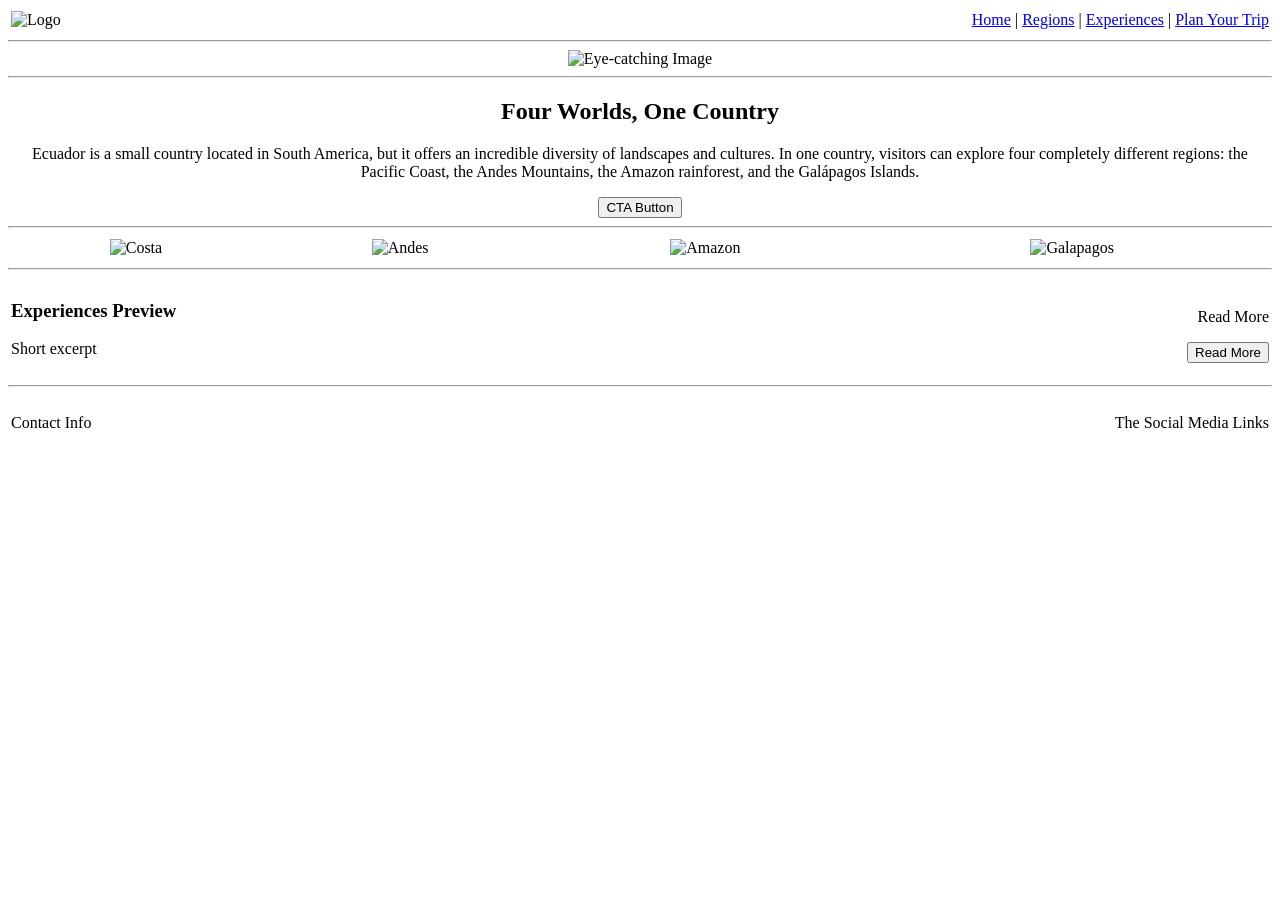
==== docs/Saldarriaga's Main Page.html @ 3597ccd0 "Add files via upload" ====
<!DOCTYPE html>
<html>
<head>
    <title>Home Page Wireframe</title>
</head>

<body>

    <!-- Page Header -->
    <table width="100%">
        <tr>
            <td>
                <img src="images/logo.png" alt="Logo" width="100">
            </td>
            <td align="right">
                <a href="#">Home</a> |
                <a href="#">Regions</a> |
                <a href="#">Experiences</a> |
                <a href="#">Plan Your Trip</a>
            </td>
        </tr>
    </table>

    <hr>

    <!-- The Hero/Eyecathing Image -->
    <div align="center">
        <img src="images/le Hero.png" alt="Eye-catching Image" width="600">
    </div>

    <hr>

    <!-- Introduction -->
    <div align="center">
        <h2>Four Worlds, One Country</h2>
        <p>Ecuador is a small country located in South America, but it offers an incredible diversity of landscapes and cultures. In one country, visitors can explore four completely different regions: the Pacific Coast, the Andes Mountains, the Amazon rainforest, and the Galápagos Islands.</p>
        <button>CTA Button</button>
    </div>

    <hr>

    <!-- These are the row of images -->
    <table width="100%">
        <tr align="center">
            <td>
                <img src="images/costa.png" alt="Costa" width="120"><br> 
            </td>
            <td>
                <img src="images/andes.png" alt="Andes" width="120"><br>
            </td>
            <td>
                <img src="images/amazon.png" alt="Amazon" width="120"><br>
            </td>
            <td>
                <img src="images/galapogos.png" alt="Galapagos" width="120"><br>
            </td>
        </tr>
    </table>

    <hr>

    <!-- The Experiences Section -->
    <table width="100%">
        <tr>
            <td>
                <h3>Experiences Preview</h3>
                <p>Short excerpt</p>
            </td>
            <td align="right">
                <p>Read More</p>
                <button>Read More</button>
            </td>
        </tr>
    </table>

    <hr>

    <!-- Footer -->
    <table width="100%">
        <tr>
            <td>
                <p>Contact Info</p>
            </td>
            <td align="right">
                <p>The Social Media Links</p>
            </td>
        </tr>
    </table>

</body>
</html>
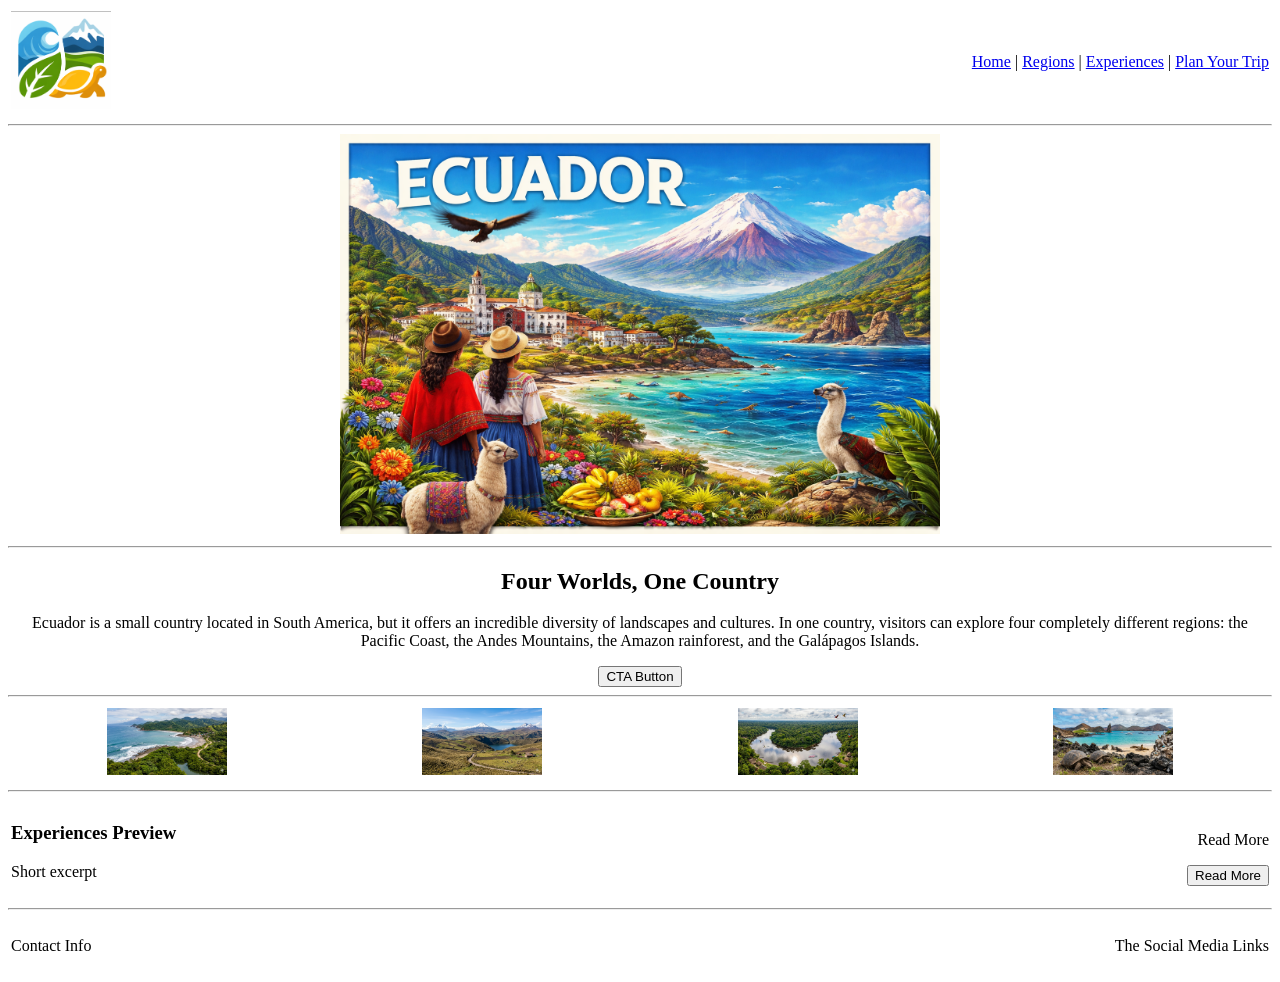
==== commit c2d2c376: "Update Saldarriaga's Main Page.html" ====
--- a/docs/Saldarriaga's Main Page.html
+++ b/docs/Saldarriaga's Main Page.html
@@ -10,7 +10,7 @@
     <table width="100%">
         <tr>
             <td>
-                <img src="images/logo.png" alt="Logo" width="100">
+                <img src="subpages/logo.png" alt="Logo" width="100">
             </td>
             <td align="right">
                 <a href="#">Home</a> |
@@ -25,7 +25,7 @@
 
     <!-- The Hero/Eyecathing Image -->
     <div align="center">
-        <img src="images/le Hero.png" alt="Eye-catching Image" width="600">
+        <img src="subpages/le Hero.png" alt="Eye-catching Image" width="600">
     </div>
 
     <hr>
@@ -43,16 +43,16 @@
     <table width="100%">
         <tr align="center">
             <td>
-                <img src="images/costa.png" alt="Costa" width="120"><br> 
+                <img src="subpages/costa.png" alt="Costa" width="120"><br> 
             </td>
             <td>
-                <img src="images/andes.png" alt="Andes" width="120"><br>
+                <img src="subpages/andes.png" alt="Andes" width="120"><br>
             </td>
             <td>
-                <img src="images/amazon.png" alt="Amazon" width="120"><br>
+                <img src="subpages/amazon.png" alt="Amazon" width="120"><br>
             </td>
             <td>
-                <img src="images/galapogos.png" alt="Galapagos" width="120"><br>
+                <img src="subpages/galapogos.png" alt="Galapagos" width="120"><br>
             </td>
         </tr>
     </table>
@@ -88,4 +88,4 @@
     </table>
 
 </body>
-</html>+</html>
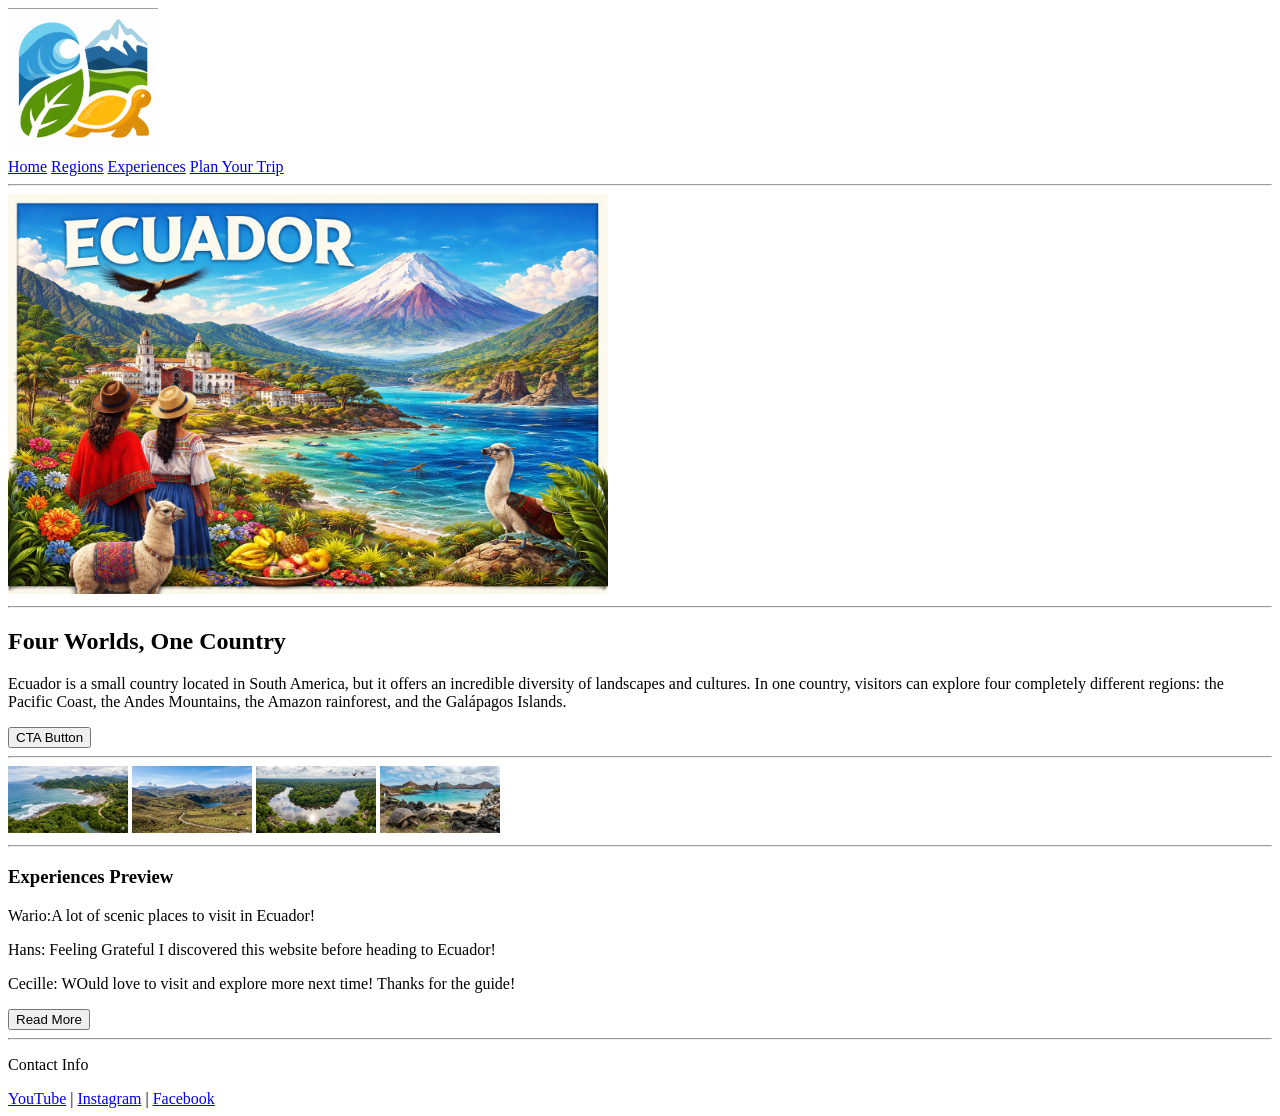
==== commit 28a0fd34: "Update Saldarriaga's Main Page.html" ====
--- a/docs/Saldarriaga's Main Page.html
+++ b/docs/Saldarriaga's Main Page.html
@@ -2,36 +2,32 @@
 <html>
 <head>
     <title>Home Page Wireframe</title>
+    <link rel="stylesheet" href="main.css">
 </head>
 
 <body>
 
-    <!-- Page Header -->
-    <table width="100%">
-        <tr>
-            <td>
-                <img src="subpages/logo.png" alt="Logo" width="100">
-            </td>
-            <td align="right">
-                <a href="#">Home</a> |
-                <a href="#">Regions</a> |
-                <a href="#">Experiences</a> |
-                <a href="#">Plan Your Trip</a>
-            </td>
-        </tr>
-    </table>
+    <header class="header">
+        <div class="logo">
+            <img src="subpages/logo.png" alt="Logo" width="150">
+        </div>
+        <nav class="nav-links">
+            <a href="#">Home</a>
+            <a href="#">Regions</a>
+            <a href="#">Experiences</a>
+            <a href="#" class="trip-button">Plan Your Trip</a>
+        </nav>
+    </header>
 
     <hr>
 
-    <!-- The Hero/Eyecathing Image -->
-    <div align="center">
+    <div class="hero">
         <img src="subpages/le Hero.png" alt="Eye-catching Image" width="600">
     </div>
 
     <hr>
 
-    <!-- Introduction -->
-    <div align="center">
+    <div class="intro">
         <h2>Four Worlds, One Country</h2>
         <p>Ecuador is a small country located in South America, but it offers an incredible diversity of landscapes and cultures. In one country, visitors can explore four completely different regions: the Pacific Coast, the Andes Mountains, the Amazon rainforest, and the Galápagos Islands.</p>
         <button>CTA Button</button>
@@ -39,53 +35,39 @@
 
     <hr>
 
-    <!-- These are the row of images -->
-    <table width="100%">
-        <tr align="center">
-            <td>
-                <img src="subpages/costa.png" alt="Costa" width="120"><br> 
-            </td>
-            <td>
-                <img src="subpages/andes.png" alt="Andes" width="120"><br>
-            </td>
-            <td>
-                <img src="subpages/amazon.png" alt="Amazon" width="120"><br>
-            </td>
-            <td>
-                <img src="subpages/galapogos.png" alt="Galapagos" width="120"><br>
-            </td>
-        </tr>
-    </table>
+    <div class="regions-row">
+        <img src="subpages/costa.png" alt="Costa" width="120">
+        <img src="subpages/andes.png" alt="Andes" width="120">
+        <img src="subpages/amazon.png" alt="Amazon" width="120">
+        <img src="subpages/galapogos.png" alt="Galapagos" width="120">
+    </div>
 
     <hr>
 
-    <!-- The Experiences Section -->
-    <table width="100%">
-        <tr>
-            <td>
-                <h3>Experiences Preview</h3>
-                <p>Short excerpt</p>
-            </td>
-            <td align="right">
-                <p>Read More</p>
-                <button>Read More</button>
-            </td>
-        </tr>
-    </table>
+    <div class="experiences">
+        <div class="preview">
+            <h3>Experiences Preview</h3>
+            <p>Wario:A lot of scenic places to visit in Ecuador!</p>
+            <p>Hans: Feeling Grateful I discovered this website before heading to Ecuador!</p>
+            <p>Cecille: WOuld love to visit and explore more next time! Thanks for the guide!</p>
+        </div>
+        <div class="read-more">
+            <button>Read More</button>
+        </div>
+    </div>
 
     <hr>
 
-    <!-- Footer -->
-    <table width="100%">
-        <tr>
-            <td>
-                <p>Contact Info</p>
-            </td>
-            <td align="right">
-                <p>The Social Media Links</p>
-            </td>
-        </tr>
-    </table>
+    <footer class="footer">
+        <div class="contact-info">
+            <p>Contact Info</p>
+        </div>
+        <div class="social-links">
+            <a href="https://www.youtube.com/" target="_blank">YouTube</a> |
+            <a href="https://www.instagram.com/" target="_blank">Instagram</a> |
+            <a href="https://www.facebook.com/" target="_blank">Facebook</a>
+        </div>
+    </footer>
 
 </body>
 </html>
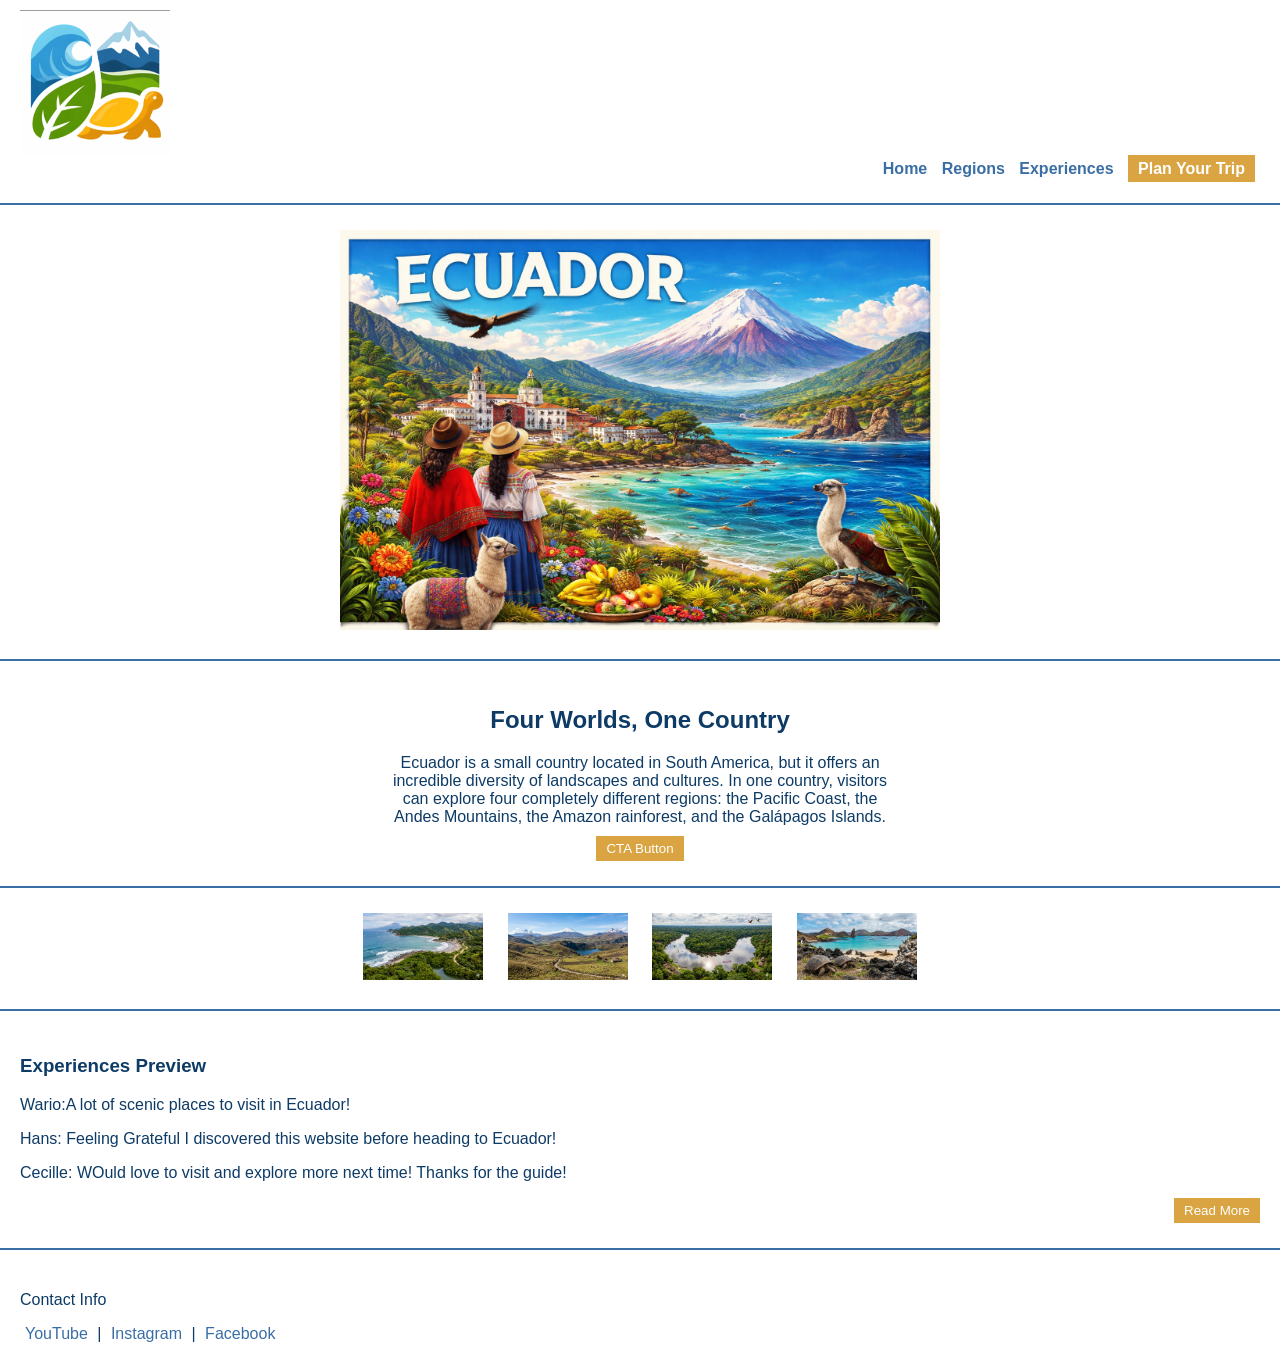
==== commit 352dde11: "Update Saldarriaga's Main Page.html" ====
--- a/docs/Saldarriaga's Main Page.html
+++ b/docs/Saldarriaga's Main Page.html
@@ -1,3 +1,7 @@
+<!--Blue Villarete
+    Role: Team Lead
+    Sources: W3Schools-->
+
 <!DOCTYPE html>
 <html>
 <head>
--- a/docs/main.css
+++ b/docs/main.css
@@ -0,0 +1,91 @@
+body {
+    font-family: 'Open Sans', sans-serif;
+    background-color: #FFFFFF;
+    color: #0D3B66;
+    margin: 0;
+    padding: 0;
+}
+
+h1, h2, h3 {
+    font-family: 'Montserrat', sans-serif;
+    color: #0D3B66;
+}
+
+a {
+    color: #3A6EA5;
+    text-decoration: none;
+    margin: 0 5px;
+}
+
+a:hover {
+    color: #D9A441;
+}
+
+button, .trip-button {
+    background-color: #D9A441;
+    color: #FFFFFF;
+    border: none;
+    padding: 5px 10px;
+    cursor: pointer;
+    text-decoration: none;
+}
+
+button:hover, .trip-button:hover {
+    background-color: #2E7D32;
+}
+
+.header {
+    padding: 10px 20px;
+}
+
+.nav-links {
+    text-align: right;
+}
+
+.nav-links a {
+    font-weight: bold;
+}
+
+.hero, .intro {
+    text-align: center;
+    padding: 10px;
+}
+
+.intro p {
+    max-width: 500px;
+    margin: 0 auto 10px auto;
+}
+
+.regions-row {
+    text-align: center;
+    padding: 10px;
+}
+
+.regions-row img {
+    margin: 0 10px;
+}
+
+.experiences {
+    padding: 10px 20px;
+}
+
+.experiences .preview {
+    margin-bottom: 10px;
+}
+
+.experiences .read-more {
+    text-align: right;
+}
+
+.footer {
+    padding: 10px 20px;
+}
+
+.footer a {
+    margin: 0 5px;
+}
+
+hr {
+    border: 1px solid #3A6EA5;
+    margin: 15px 0;
+}
